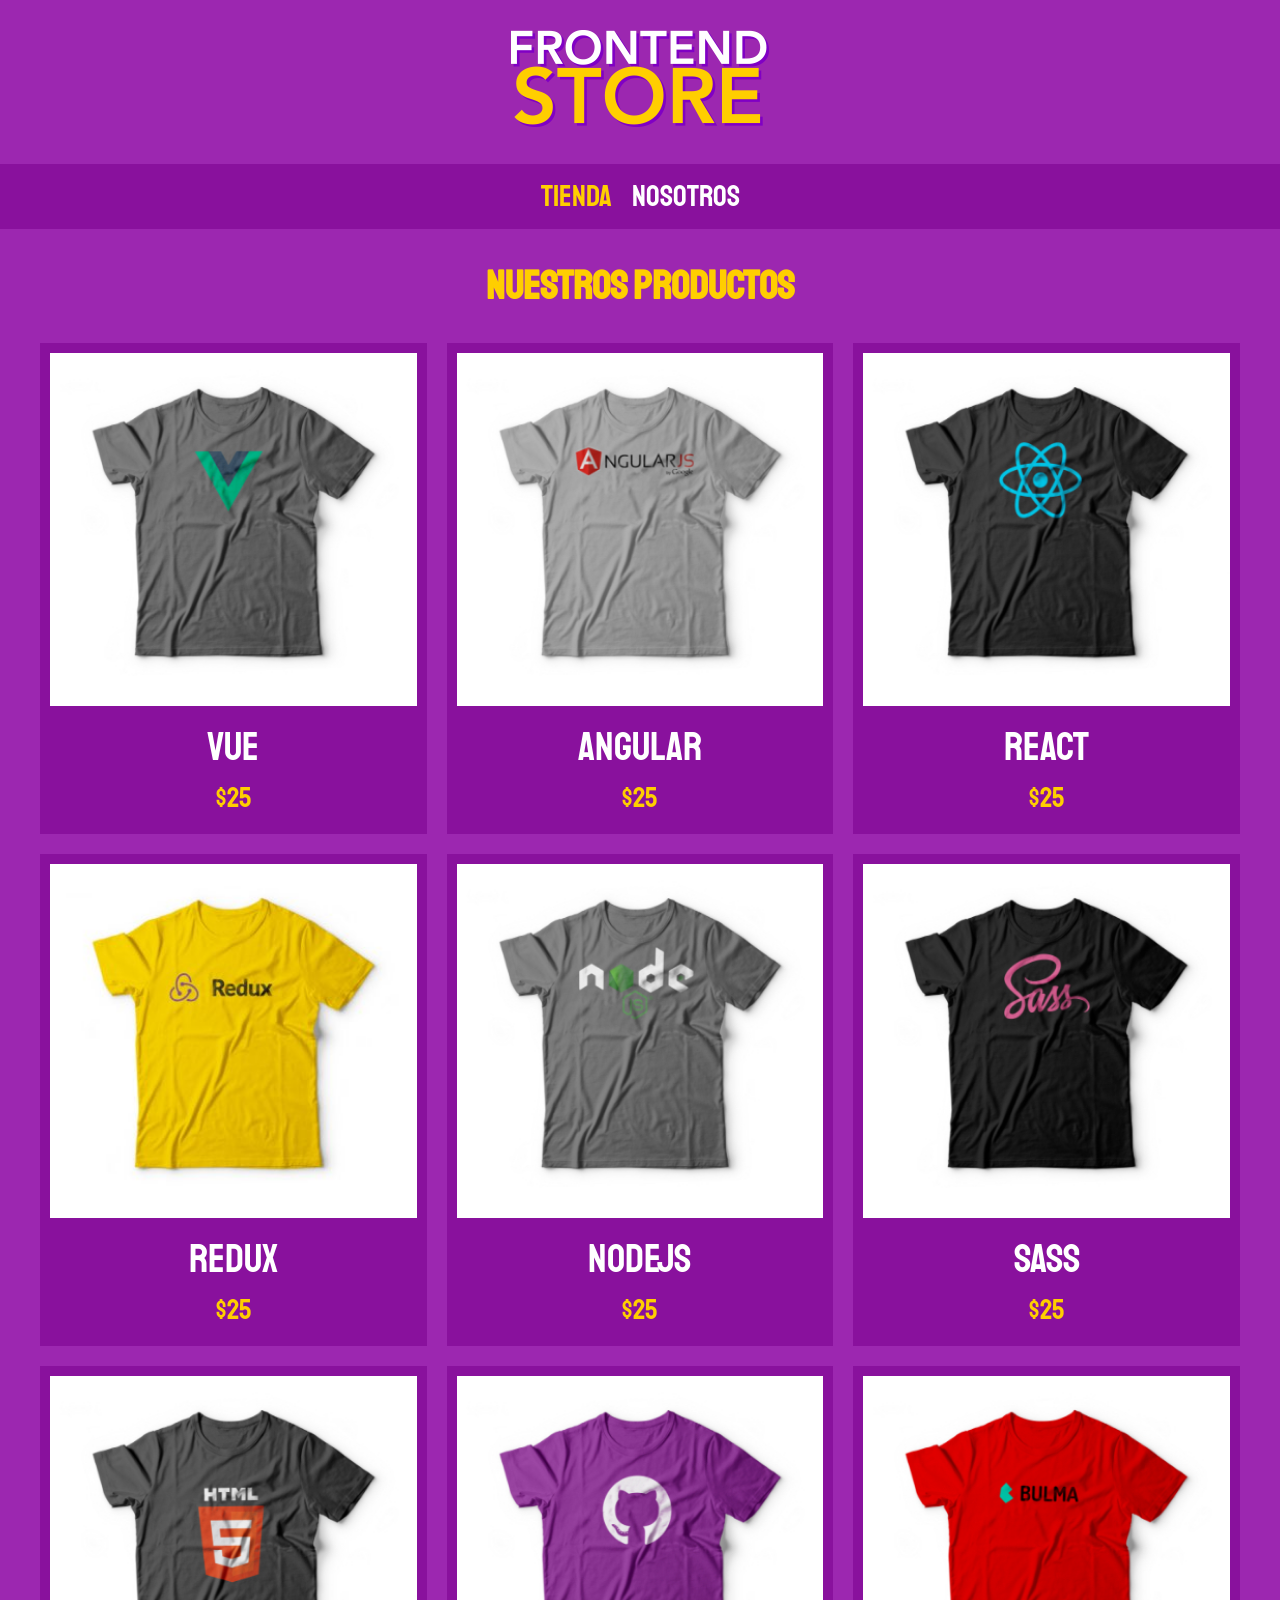
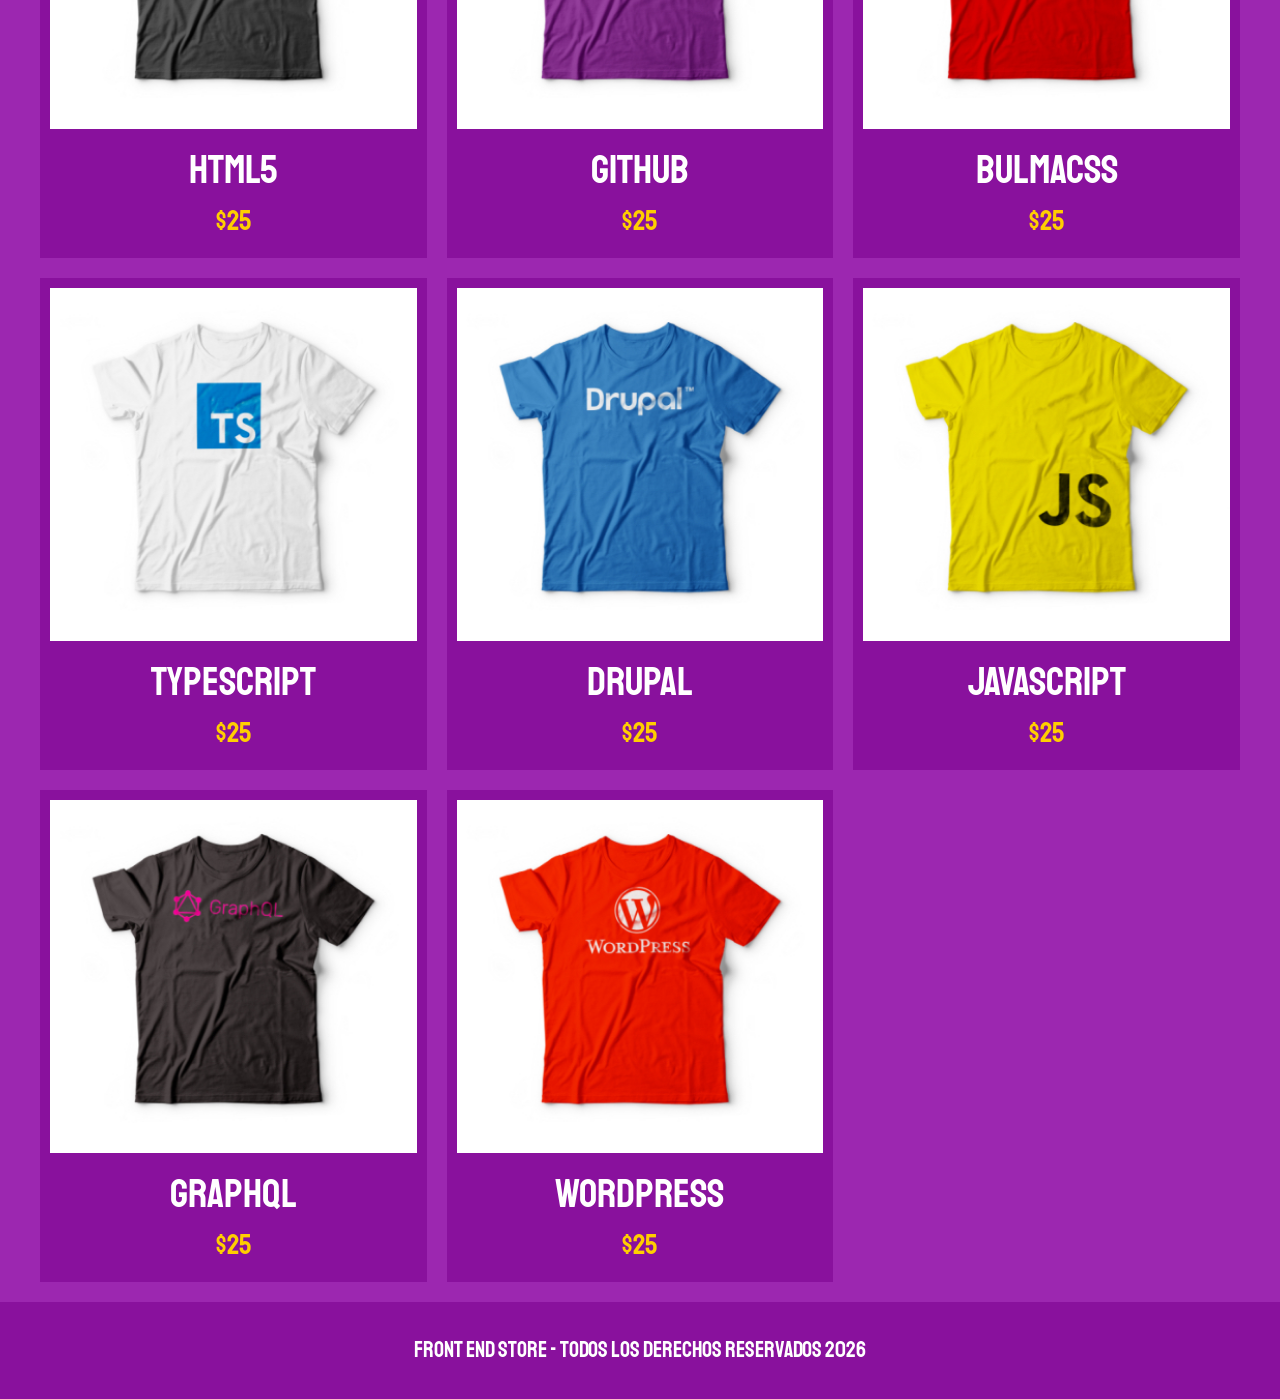
==== index.html @ b9f9e45b "first commit" ====
<!DOCTYPE html>
<html lang="en">

<head>
    <meta charset="UTF-8">
    <meta name="viewport" content="width=device-width, initial-scale=1.0">
    <title>Document</title>
    <link rel="preconnect" href="https://fonts.googleapis.com">
    <link rel="preconnect" href="https://fonts.gstatic.com" crossorigin>
    <link href="https://fonts.googleapis.com/css2?family=Staatliches&display=swap" rel="stylesheet">
    <link rel="stylesheet" href="css/normalize.css">
    <link rel="stylesheet" href="css/style.css">
</head>

<body>
    <header class="header">
        <a href="index.html">
            <img class="header__logo" src="img/logo.png" alt="logotipo">
        </a>
    </header>
    <nav class="navegacion">
        <a class="navegacion__enlace navegacion__enlace--activo" href="index.html">tienda</a>
        <a class="navegacion__enlace" href="nosotros.html">nosotros</a>
    </nav>

    <main class="contenedor">
        <h1>Nuestros productos</h1>
        <div class="grid">
            <div class="producto">
                <a href="producto.html">
                    <img class="producto__imagen" src="img/1.jpg" alt="imagen camisa">
                    <div class="porducto__informacion">
                        <p class="producto__nombre">Vue</p>
                        <p class="producto__precio">$25</p>
                    </div>
                </a>
            </div> <!--producto-->
              <div class="producto">
                <a href="producto.html">
                    <img class="producto__imagen" src="img/2.jpg" alt="imagen camisa">
                    <div class="porducto__informacion">
                        <p class="producto__nombre">Angular</p>
                        <p class="producto__precio">$25</p>
                    </div>
                </a>
            </div> <!--producto-->
              <div class="producto">
                <a href="producto.html">
                    <img class="producto__imagen" src="img/3.jpg" alt="imagen camisa">
                    <div class="porducto__informacion">
                        <p class="producto__nombre">React</p>
                        <p class="producto__precio">$25</p>
                    </div>
                </a>
            </div> <!--producto-->
              <div class="producto">
                <a href="producto.html">
                    <img class="producto__imagen" src="img/4.jpg" alt="imagen camisa">
                    <div class="porducto__informacion">
                        <p class="producto__nombre">Redux</p>
                        <p class="producto__precio">$25</p>
                    </div>
                </a>
            </div> <!--producto-->

              <div class="producto">
                <a href="producto.html">
                    <img class="producto__imagen" src="img/5.jpg" alt="imagen camisa">
                    <div class="porducto__informacion">
                        <p class="producto__nombre">NodeJS</p>
                        <p class="producto__precio">$25</p>
                    </div>
                </a>
            </div> <!--producto-->
              <div class="producto">
                <a href="producto.html">
                    <img class="producto__imagen" src="img/6.jpg" alt="imagen camisa">
                    <div class="porducto__informacion">
                        <p class="producto__nombre">SASS</p>
                        <p class="producto__precio">$25</p>
                    </div>
                </a>
            </div> <!--producto-->
              <div class="producto">
                <a href="producto.html">
                    <img class="producto__imagen" src="img/7.jpg" alt="imagen camisa">
                    <div class="porducto__informacion">
                        <p class="producto__nombre">HTML5</p>
                        <p class="producto__precio">$25</p>
                    </div>
                </a>
            </div> <!--producto-->
              <div class="producto">
                <a href="producto.html">
                    <img class="producto__imagen" src="img/8.jpg" alt="imagen camisa">
                    <div class="porducto__informacion">
                        <p class="producto__nombre">Github</p>
                        <p class="producto__precio">$25</p>
                    </div>
                </a>
            </div> <!--producto-->
              <div class="producto">
                <a href="producto.html">
                    <img class="producto__imagen" src="img/9.jpg" alt="imagen camisa">
                    <div class="porducto__informacion">
                        <p class="producto__nombre">BulmaCSS</p>
                        <p class="producto__precio">$25</p>
                    </div>
                </a>
            </div> <!--producto-->  <div class="producto">
                <a href="producto.html">
                    <img class="producto__imagen" src="img/10.jpg" alt="imagen camisa">
                    <div class="porducto__informacion">
                        <p class="producto__nombre">TypeScript</p>
                        <p class="producto__precio">$25</p>
                    </div>
                </a>
            </div> <!--producto-->
              <div class="producto">
                <a href="producto.html">
                    <img class="producto__imagen" src="img/11.jpg" alt="imagen camisa">
                    <div class="porducto__informacion">
                        <p class="producto__nombre">Drupal</p>
                        <p class="producto__precio">$25</p>
                    </div>
                </a>
            </div> <!--producto-->
              <div class="producto">
                <a href="producto.html">
                    <img class="producto__imagen" src="img/12.jpg" alt="imagen camisa">
                    <div class="porducto__informacion">
                        <p class="producto__nombre">JavaScript</p>
                        <p class="producto__precio">$25</p>
                    </div>
                </a>
            </div> <!--producto-->
              <div class="producto">
                <a href="producto.html">
                    <img class="producto__imagen" src="img/13.jpg" alt="imagen camisa">
                    <div class="porducto__informacion">
                        <p class="producto__nombre">GraphQL</p>
                        <p class="producto__precio">$25</p>
                    </div>
                </a>
            </div> <!--producto-->
              <div class="producto">
                <a href="producto.html">
                    <img class="producto__imagen" src="img/14.jpg" alt="imagen camisa">
                    <div class="porducto__informacion">
                        <p class="producto__nombre">Wordpress</p>
                        <p class="producto__precio">$25</p>
                    </div>
                </a>
            </div> <!--producto-->
        </div>
    </main>

    <footer class="footer">
        <p class="footer__texto">Front End Store - Todos los derechos reservados 2026</p>
    </footer>
    
</body>

</html>
---- css/style.css ----
:root {
    --primario: #9c27b0;
    --primarioOscuro: #89119d;
    --secundario: #ffce00;
    --secundarioOScuro: rgb(233, 287, 2);
    --blanco: #fff;
    --negro: #000;

    --fuentePrincipal: 'Staatliches', cursive;

}

html {
    box-sizing: border-box;
    font-size: 62.5%;
}

*,
*:before,
*:after {
    box-sizing: inherit;
}

body {
    background-color: var(--primario);
    font-size: 1.6rem;
    line-height: 1.5;
}

p {
    font-size: 1.8rem;
    font-family: Arial, Helvetica, sans-serif;
    color: var(--blanco);
}

a {
    text-decoration: none;
}

img {
    max-width: 100%;
}

.contenedor {
    max-width: 120rem;
    margin: 0 auto;
}

h1,
h2,
h3 {
    text-align: center;
    color: var(--secundario);
    font-family: var(--fuentePrincipal);
}

h1 {
    font-size: 4rem;
}

h2 {
    font-size: 3.2rem;
}

h3 {
    font-size: 2.4rem;
}

/* header */

.header {
    display: flex;
    justify-content: center;
}

.header__logo {
    margin: 3rem 0;
}

.footer {
    background-color: var(--primarioOscuro);
    padding: 1rem 0;
    margin-top: 2rem;
}

.footer__texto {
    font-family: var(--fuentePrincipal);
    text-align: center;
    font-size: 2.2rem;
}

.navegacion {
    background-color: var(--primarioOscuro);
    padding: 1rem 0;
    display: flex;
    justify-content: center;
    gap: 2rem;
}

.navegacion__enlace {
    font-family: var(--fuentePrincipal);
    color: var(--blanco);
    font-size: 3rem;
}

.navegacion__enlace--activo,
.navegacion__enlace:hover {
    color: var(--secundario);
}

/* grid */
.grid {
    display: grid;
    grid-template-columns: repeat(2, 1fr);
    gap: 2rem;
}

@media (min-width: 768px) {
    .grid {
        grid-template-columns: repeat(3, 1fr);

    }
}

/* productos */

.producto {
    background-color: var(--primarioOscuro);
    padding: 1rem;
}

.producto__imagen {
    width: 100%;
}


.producto__nombre {
    font-size: 4rem;
}

.producto__precio {
    font-size: 2.8rem;
    color: var(--secundario);
}
.producto__nombre,
.producto__precio{
    font-family: var(--fuentePrincipal);
    margin: 1rem 0;
    text-align: center;
    line-height: 1.2;
}
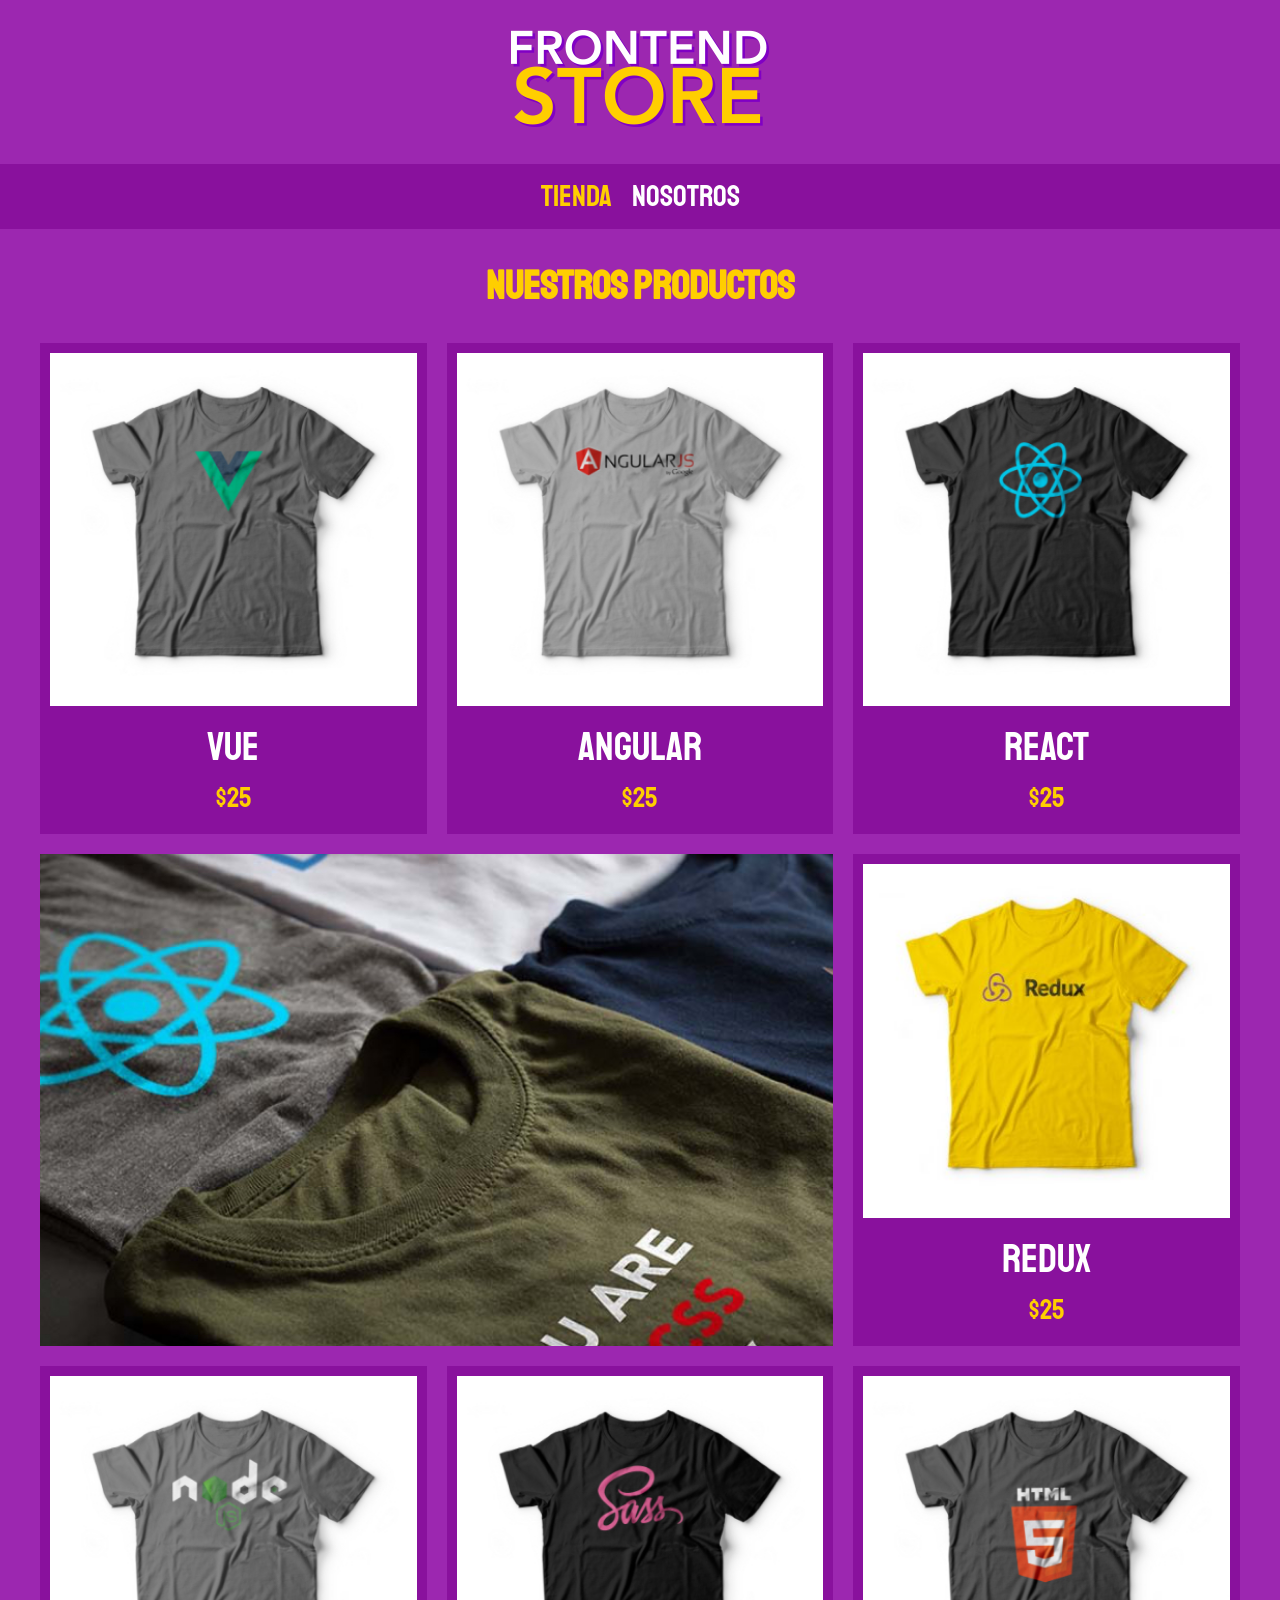
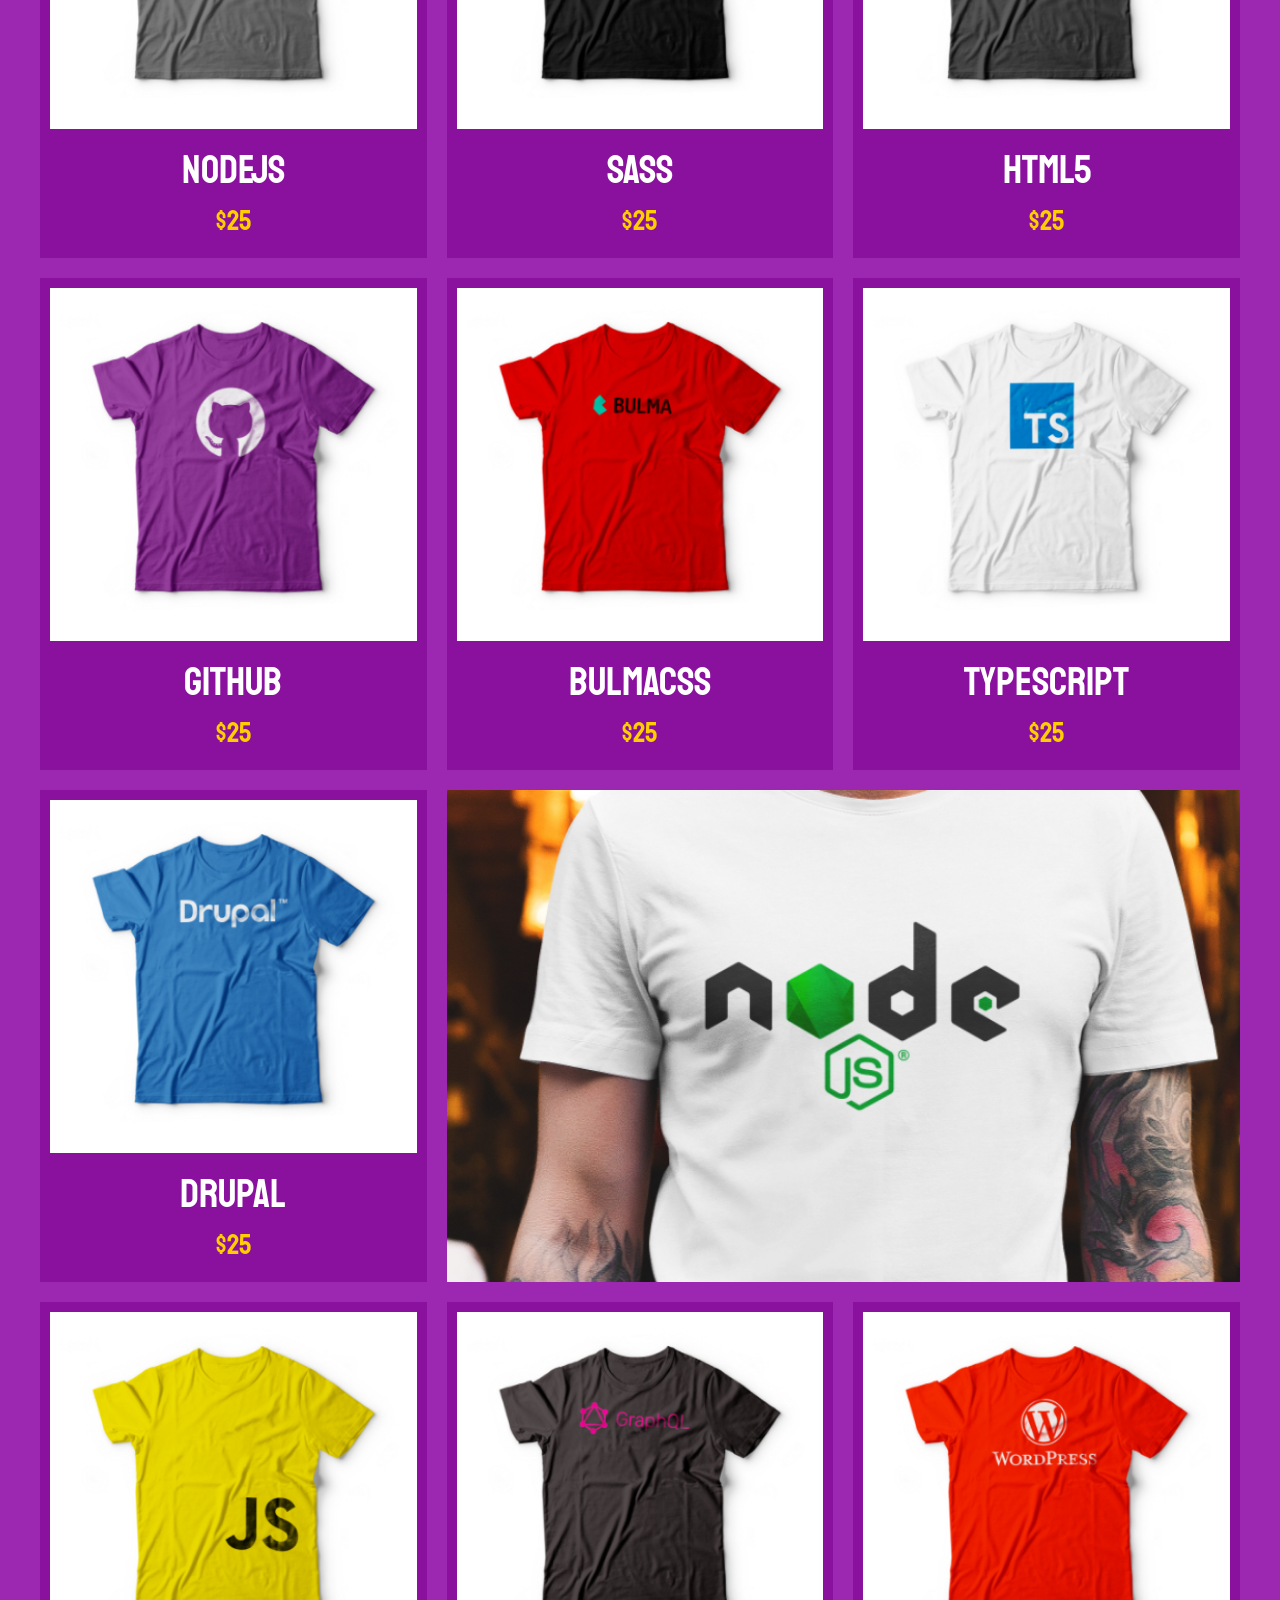
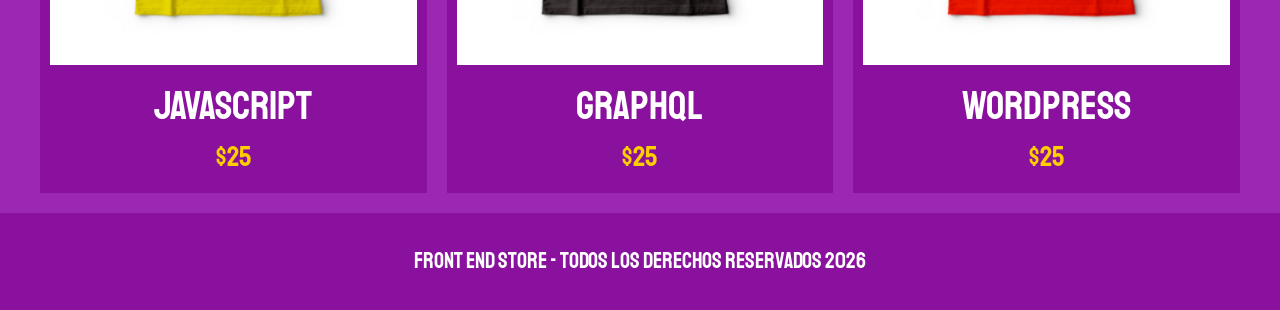
==== commit e799c3b3: "pagina de nosotros" ====
--- a/index.html
+++ b/index.html
@@ -152,6 +152,8 @@
                     </div>
                 </a>
             </div> <!--producto-->
+            <div class="grafico grafico--camisas"></div>
+            <div class="grafico grafico--node"></div>
         </div>
     </main>
 
--- a/css/style.css
+++ b/css/style.css
@@ -142,10 +142,64 @@
     font-size: 2.8rem;
     color: var(--secundario);
 }
+
 .producto__nombre,
-.producto__precio{
+.producto__precio {
     font-family: var(--fuentePrincipal);
     margin: 1rem 0;
     text-align: center;
     line-height: 1.2;
+}
+
+/* graficos */
+
+.grafico {
+    min-height: 30rem;
+    background-repeat: no-repeat;
+    background-size: cover;
+    grid-column: 1/3;
+}
+
+.grafico--camisas {
+    grid-row: 2/3;
+    background-image: url(../img/grafico1.jpg);
+}
+
+.grafico--node {
+    background-image: url(../img/grafico2.jpg);
+    grid-row: 8/9;
+}
+
+@media (min-width: 768px) {
+    .grafico--node {
+        grid-row: 5/6;
+        grid-column: 2/4;
+    }
+}
+
+/* nosotros */
+.nosotros {
+    display: grid;
+    grid-template-rows: repeat(2, auto);
+}
+
+@media (min-width: 768px) {
+    .nosotros {
+        display: grid;
+        grid-template-columns: repeat(2, 1fr);
+        column-gap: 2rem;
+    }
+
+}
+
+.nosotros__imagen {
+    grid-row: 1/2;
+    width: 100%;
+}
+
+@media (min-width: 768px) {
+
+    .nosotros__imagen {
+        grid-column: 2/3;
+    }
 }
